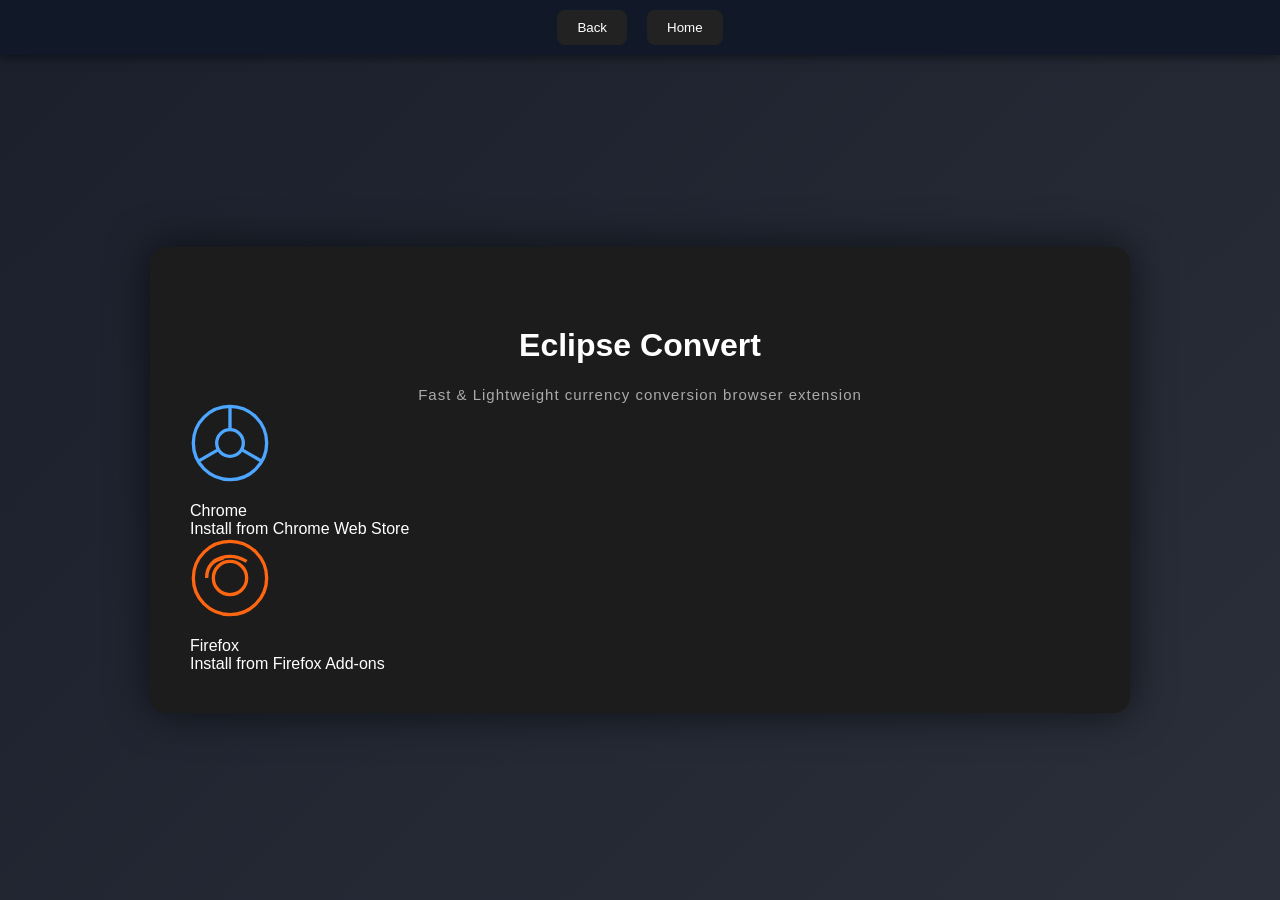
==== projects/eclipse-convert/index.html @ 8ef62cde "Added Eclipse Convert to Projects" ====
<!DOCTYPE html>
<html lang="en">
<head>
    <meta charset="UTF-8">

    <title>EclipsesDev - Eclipse Convert</title>

    <link rel="icon" href="/assets/img/favicon.ico" type="image/x-icon">
    <link rel="stylesheet" href="/assets/style.css">
    <link rel="stylesheet" href="/assets/project-panel/app.css">
    <link rel="stylesheet" href="/assets/eclipse-convert/app.css">
</head>
<body>

    <div class="container">

        <!-- Nav Bar -->
        <nav class="nav-bar">
            <a href="/projects/project-panel"><button>Back</button></a>
            <a href="/"><button>Home</button></a>
        </nav>

        <h1 style="text-align:center;margin-top:40px;">Eclipse Convert</h1>
        <p class="subtitle">Fast &amp; Lightweight currency conversion browser extension</p>

        <div class="projects-container">
            <!-- Chrome -->
            <a href="https://chromewebstore.google.com/detail/eclipseconvert/plnhnpjghfipmiedcndchghhjeemhldn?authuser=4&hl=en" target="_blank" style="text-decoration:none;color:inherit;">
                <div class="project-card">
                    <svg class="browser-icon" viewBox="0 0 48 48" xmlns="http://www.w3.org/2000/svg">
                        <circle cx="24" cy="24" r="22" fill="none" stroke="#4da6ff" stroke-width="2"/>
                        <circle cx="24" cy="24" r="8" fill="none" stroke="#4da6ff" stroke-width="2"/>
                        <line x1="24" y1="2" x2="24" y2="16" stroke="#4da6ff" stroke-width="2"/>
                        <line x1="4.8" y1="35" x2="17" y2="28" stroke="#4da6ff" stroke-width="2"/>
                        <line x1="43.2" y1="35" x2="31" y2="28" stroke="#4da6ff" stroke-width="2"/>
                    </svg>
                    <div class="project-title">Chrome</div>
                    <div class="project-desc">Install from Chrome Web Store</div>
                </div>
            </a>

            <!-- Firefox -->
            <a href="https://addons.mozilla.org/en-US/firefox/addon/eclipseconvert/" target="_blank" style="text-decoration:none;color:inherit;">
                <div class="project-card">
                    <svg class="browser-icon" viewBox="0 0 48 48" xmlns="http://www.w3.org/2000/svg">
                        <circle cx="24" cy="24" r="22" fill="none" stroke="#ff6611" stroke-width="2"/>
                        <circle cx="24" cy="24" r="10" fill="none" stroke="#ff6611" stroke-width="2"/>
                        <path d="M14 14 Q24 8 34 14" fill="none" stroke="#ff6611" stroke-width="2"/>
                        <path d="M10 24 Q10 14 20 12" fill="none" stroke="#ff6611" stroke-width="2"/>
                    </svg>
                    <div class="project-title">Firefox</div>
                    <div class="project-desc">Install from Firefox Add-ons</div>
                </div>
            </a>
        </div>

    </div>

</body>
</html>
---- assets/style.css ----
html {
  scroll-behavior: smooth;
}

body {
  margin: 0;
  padding: 0;
  background: linear-gradient(135deg, #1a1f2b, #2a2f3a);
  font-family: 'Segoe UI', Arial, sans-serif;
  color: white;
  display: flex;
  justify-content: center;
  align-items: center;
  min-height: 100vh;
}

.container {
  margin-top: 60px;
  background: #1c1c1c;
  padding: 40px;
  border-radius: 16px;
  width: 90%;
  max-width: 900px;
  box-shadow: 0 0 40px rgba(0, 0, 0, 0.6);
}

.title {
  text-align: center;
  font-size: 32px;
  font-weight: bold;
  margin-bottom: 5px;
}

.subtitle {
  text-align: center;
  font-size: 16px;
  color: #888;
  margin-bottom: 30px;
  letter-spacing: 1px;
}

#changelog {
  max-height: 600px;
  min-height: 400px;
  overflow-y: auto;
  padding-right: 20px;
  margin-right: -20px; 
}

#changelog::-webkit-scrollbar {
  width: 6px;
}

#changelog::-webkit-scrollbar-thumb {
  background: #333;
  border-radius: 4px;
}

.log-section { 
  background: #111; 
  padding: 20px;
  margin-bottom: 25px; 
  border-radius: 12px; 
  border: 2px solid #4da6ff; 
  box-shadow: 0 0 15px rgba(77,166,255,0.2);
}

.log-title {
  text-align: center;
  font-weight: bold;
  font-size: 20px;
  color: #4da6ff;
}

.log-project {
  text-align: center;
  font-weight: bold;
  font-size: 16px;
  margin-bottom: 20px;
  letter-spacing: 1px;
  color: #888;
}

.log-section ul {
  padding-left: 20px;
}

.log-section li {
  margin-bottom: 8px;
}

.nav-bar {
  position: fixed;
  top: 0;
  left: 0;
  width: 100%;
  display: flex;
  justify-content: center;
  gap: 20px;
  padding: 10px 0;
  background: #111827;
  z-index: 1000;
  box-shadow: 0 2px 10px rgba(0,0,0,0.5);
}

.nav-bar button {
  background: #222;
  color: #fff;
  border: none;
  padding: 10px 20px;
  border-radius: 8px;
  cursor: pointer;
  transition: all 0.2s;
}

.nav-bar button:hover {
  background: #4da6ff;
  color: #111;
}

.nav-bar button.active {
  background: #4da6ff;
  color: #111;
}

.home-link {
  color: #4da6ff;
  text-decoration: none;
  font-weight: bold;
  transition: color 0.5s;
}

.home-link:hover {
  color: #88c0ff;
  text-decoration: underline;
}

.home-icon {
  width: 50px;
  height: 50px;
  margin: 0 10px;
  transition: transform 0.2s;
  display: inline-block;
  vertical-align: middle;
}

.project-card {
  transition: transform 0.2s linear;
}

.project-card:hover {
  transform: scale(1.05);
}

.project-container {
  max-height: 250px;
  min-height: 350px;
  /* min-height: fit-content; */
  overflow-y: hidden;
  background: none;
  border-radius: 12px;
  border: 2px solid #4da6ff;
  box-shadow: 0 2px 8px #88c0ff;
  filter: blur(2.5px);
  transition: transform 0.5s ease-in-out, filter 0.5s ease-in-out, box-shadow 0.5s ease-in-out; 
  -ms-overflow-style: none; /* IE and Edge */
  scrollbar-width: none; /* Firefox */
}

.project-container::-webkit-scrollbar {
  display: none; /* Chrome, Edge and Safari */
}

.project-container:hover {
  transform: scale(1.05);
  filter: blur(0);
  box-shadow: 0 4px 12px #88c0ff;
}

.project-banner-container {
  width: auto;
  height: auto;
  position: relative;
  overflow: hidden;
  contain: paint;
  border-radius: 10px;
  -ms-overflow-style: none; /* IE and Edge */
  scrollbar-width: none; /* Firefox */
}

.project-banner-container::-webkit-scrollbar {
  display: none; /* Chrome, Edge and Safari */
}

.project-banner {
  width: 100%;
  height: 100%;
  object-fit: fill;
  transform: translate(0, 0);
  -ms-overflow-style: none; /* IE and Edge */
  scrollbar-width: none; /* Firefox */
}

.project-banner::-webkit-scrollbar {
  display: none; /* Chrome, Edge and Safari */
}

.project-banner:hover {
  animation: movingBanner 10s ease-in-out infinite;
}

@keyframes movingBanner { 
  0% { transform: translateY(0%); } 
  25% { transform: translateY(-5%); } 
  50% { transform: translateY(-15%); } 
  75% { transform: translateY(-25%); } 
  100% { transform: translateY(0%); } 
}
---- assets/eclipse-convert/app.css ----
.browser-icon {
  width: 80px;
  height: 80px;
  margin-bottom: 15px;
}

.project-desc a {
  color: #4da6ff;
  text-decoration: none;
}

.project-desc a:hover {
  text-decoration: underline;
}

.subtitle {
  text-align: center;
  font-size: 15px;
  color: #aaa;
  margin-bottom: 0;
}
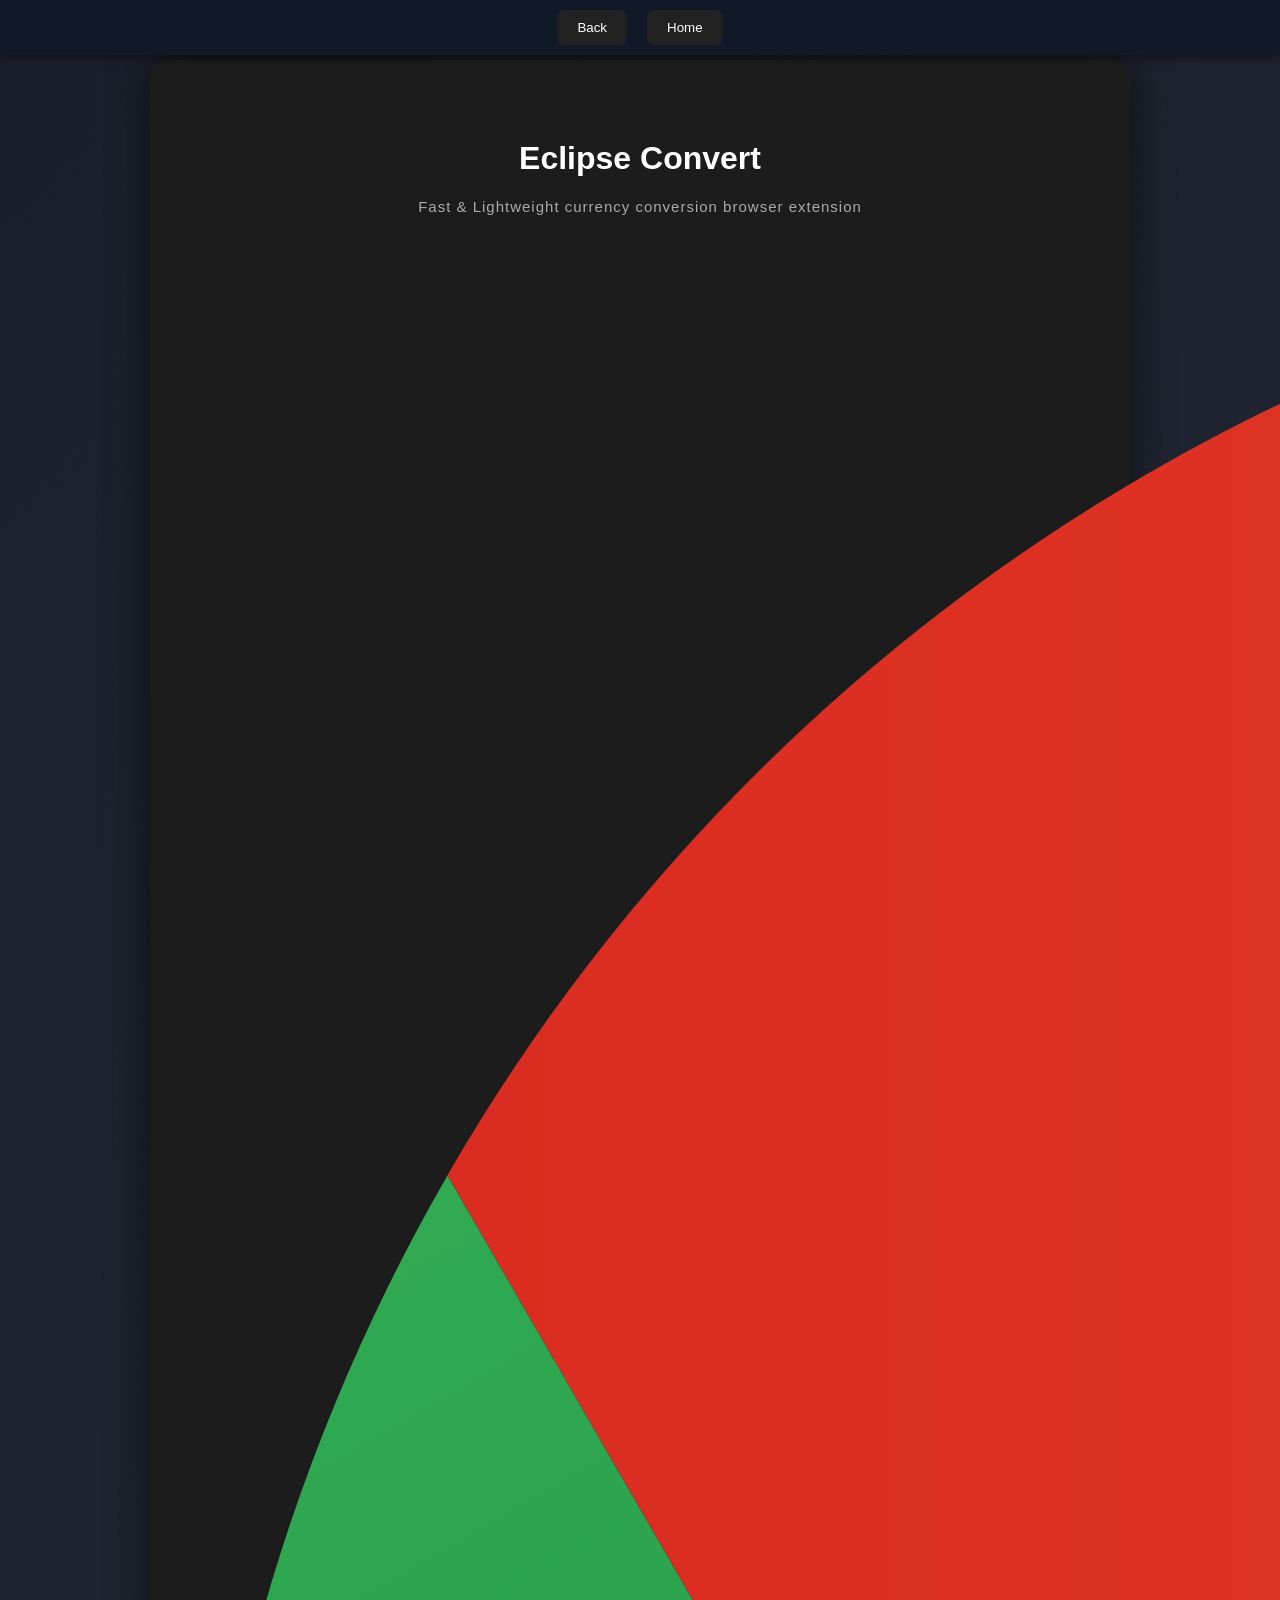
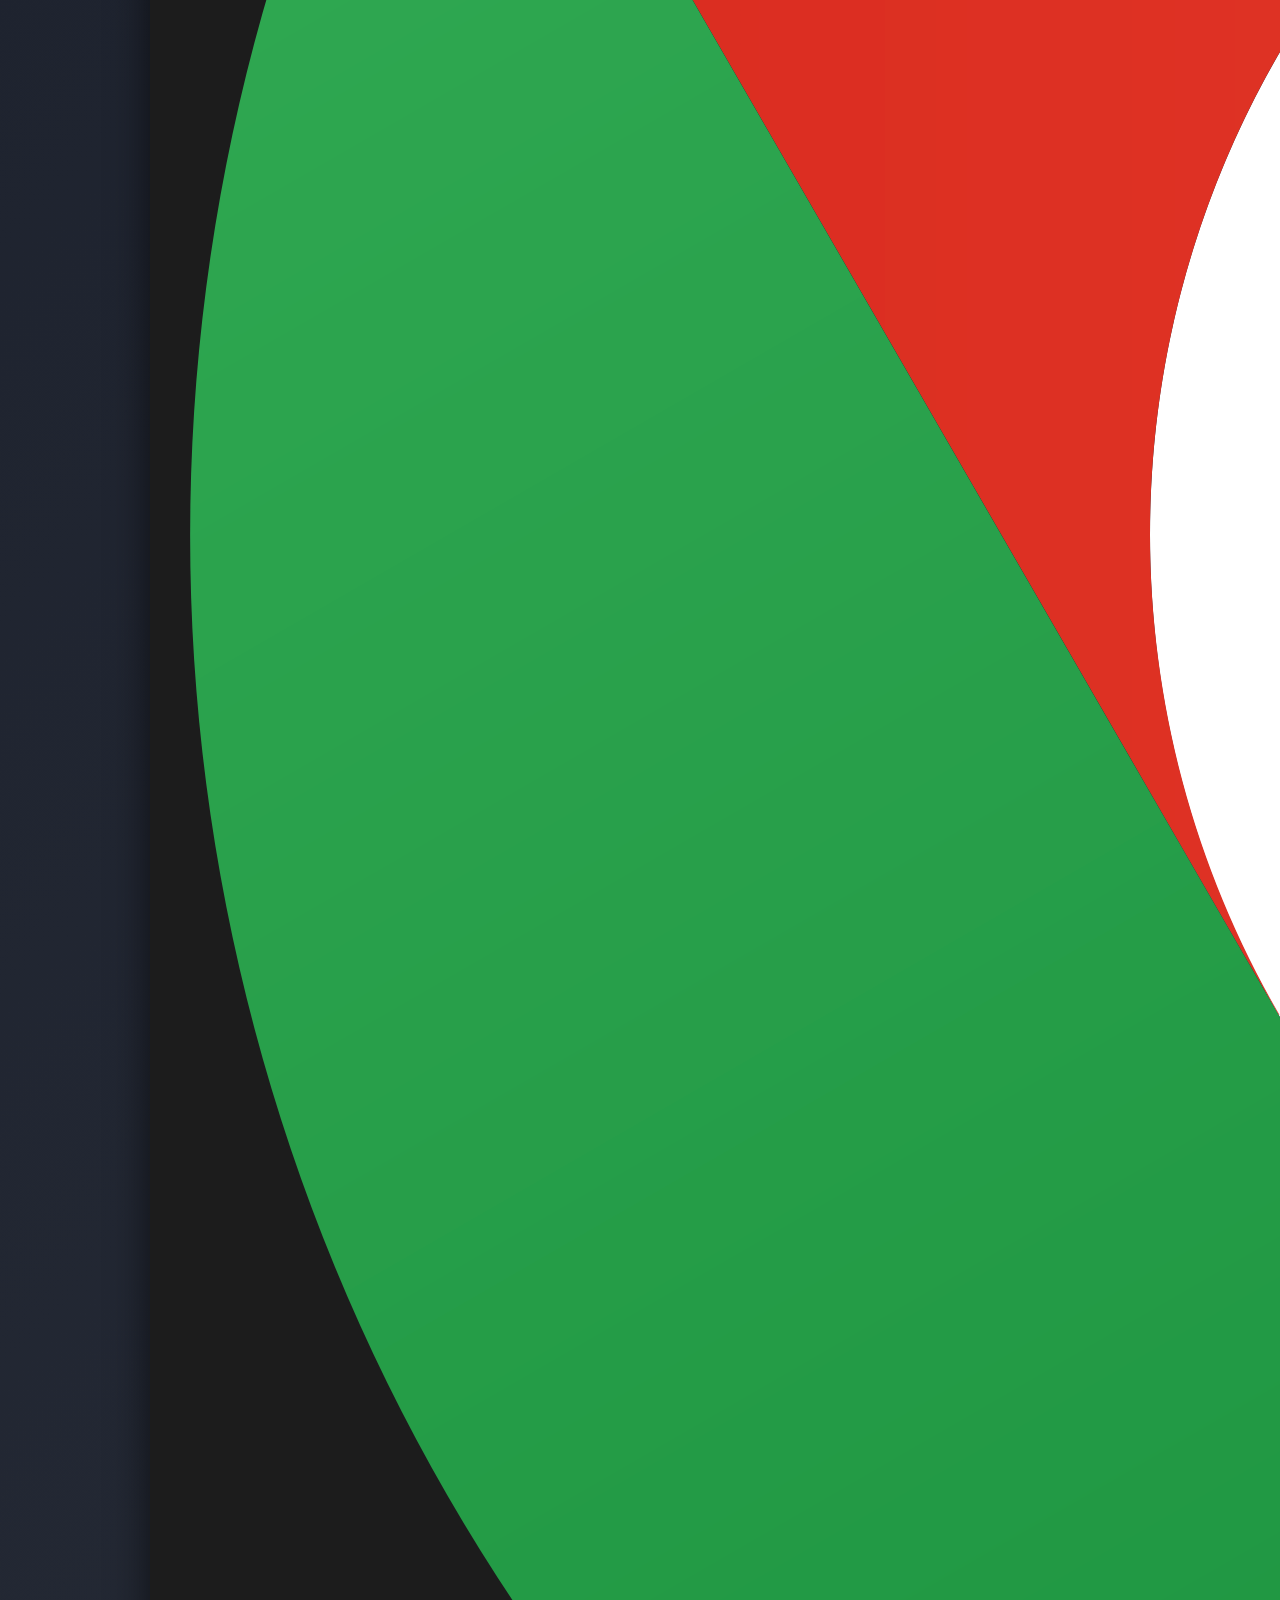
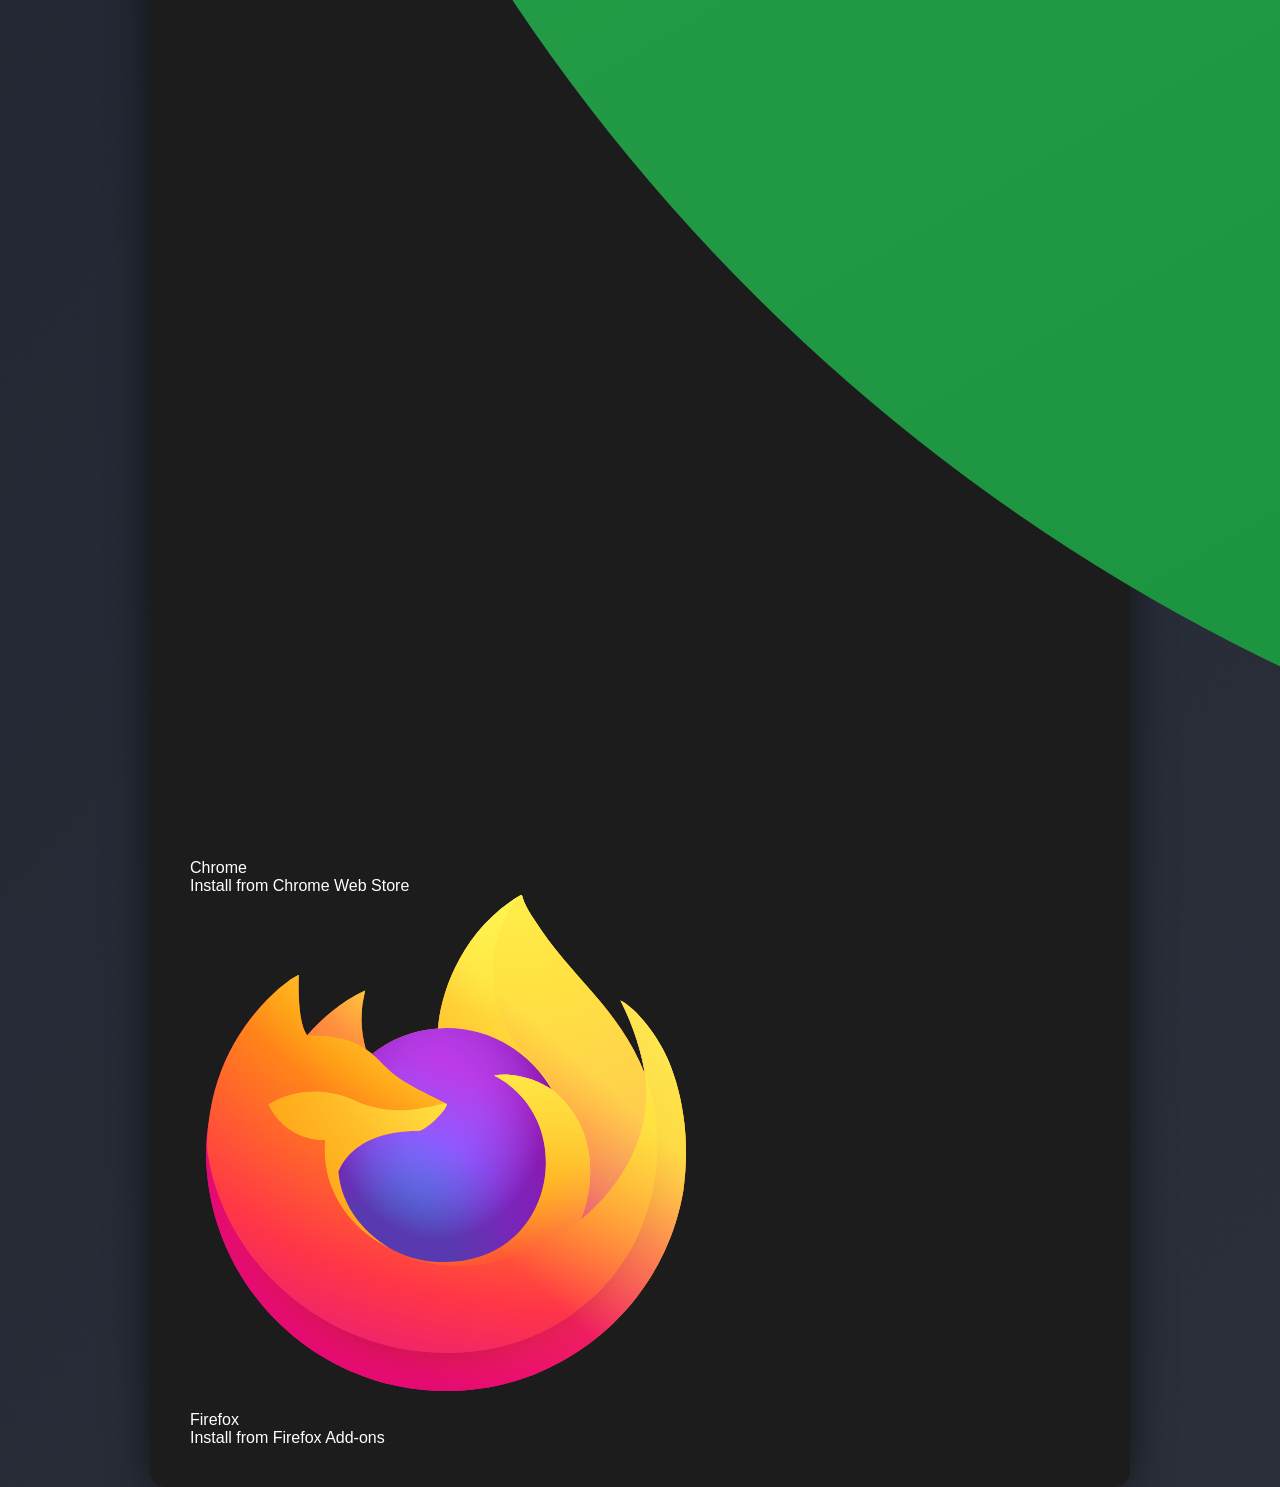
==== commit a47e41e0: "Updated Browser Icon in Eclipse Convert Project" ====
--- a/projects/eclipse-convert/index.html
+++ b/projects/eclipse-convert/index.html
@@ -27,13 +27,7 @@
             <!-- Chrome -->
             <a href="https://chromewebstore.google.com/detail/eclipseconvert/plnhnpjghfipmiedcndchghhjeemhldn?authuser=4&hl=en" target="_blank" style="text-decoration:none;color:inherit;">
                 <div class="project-card">
-                    <svg class="browser-icon" viewBox="0 0 48 48" xmlns="http://www.w3.org/2000/svg">
-                        <circle cx="24" cy="24" r="22" fill="none" stroke="#4da6ff" stroke-width="2"/>
-                        <circle cx="24" cy="24" r="8" fill="none" stroke="#4da6ff" stroke-width="2"/>
-                        <line x1="24" y1="2" x2="24" y2="16" stroke="#4da6ff" stroke-width="2"/>
-                        <line x1="4.8" y1="35" x2="17" y2="28" stroke="#4da6ff" stroke-width="2"/>
-                        <line x1="43.2" y1="35" x2="31" y2="28" stroke="#4da6ff" stroke-width="2"/>
-                    </svg>
+                    <img src="/assets/img/chrome.png" type="image/x-icon" alt="Chrome" class="project-icon">
                     <div class="project-title">Chrome</div>
                     <div class="project-desc">Install from Chrome Web Store</div>
                 </div>
@@ -42,12 +36,7 @@
             <!-- Firefox -->
             <a href="https://addons.mozilla.org/en-US/firefox/addon/eclipseconvert/" target="_blank" style="text-decoration:none;color:inherit;">
                 <div class="project-card">
-                    <svg class="browser-icon" viewBox="0 0 48 48" xmlns="http://www.w3.org/2000/svg">
-                        <circle cx="24" cy="24" r="22" fill="none" stroke="#ff6611" stroke-width="2"/>
-                        <circle cx="24" cy="24" r="10" fill="none" stroke="#ff6611" stroke-width="2"/>
-                        <path d="M14 14 Q24 8 34 14" fill="none" stroke="#ff6611" stroke-width="2"/>
-                        <path d="M10 24 Q10 14 20 12" fill="none" stroke="#ff6611" stroke-width="2"/>
-                    </svg>
+                    <img src="/assets/svg/firefox.svg" type="image/x-icon" alt="Firefox" class="project-icon">
                     <div class="project-title">Firefox</div>
                     <div class="project-desc">Install from Firefox Add-ons</div>
                 </div>
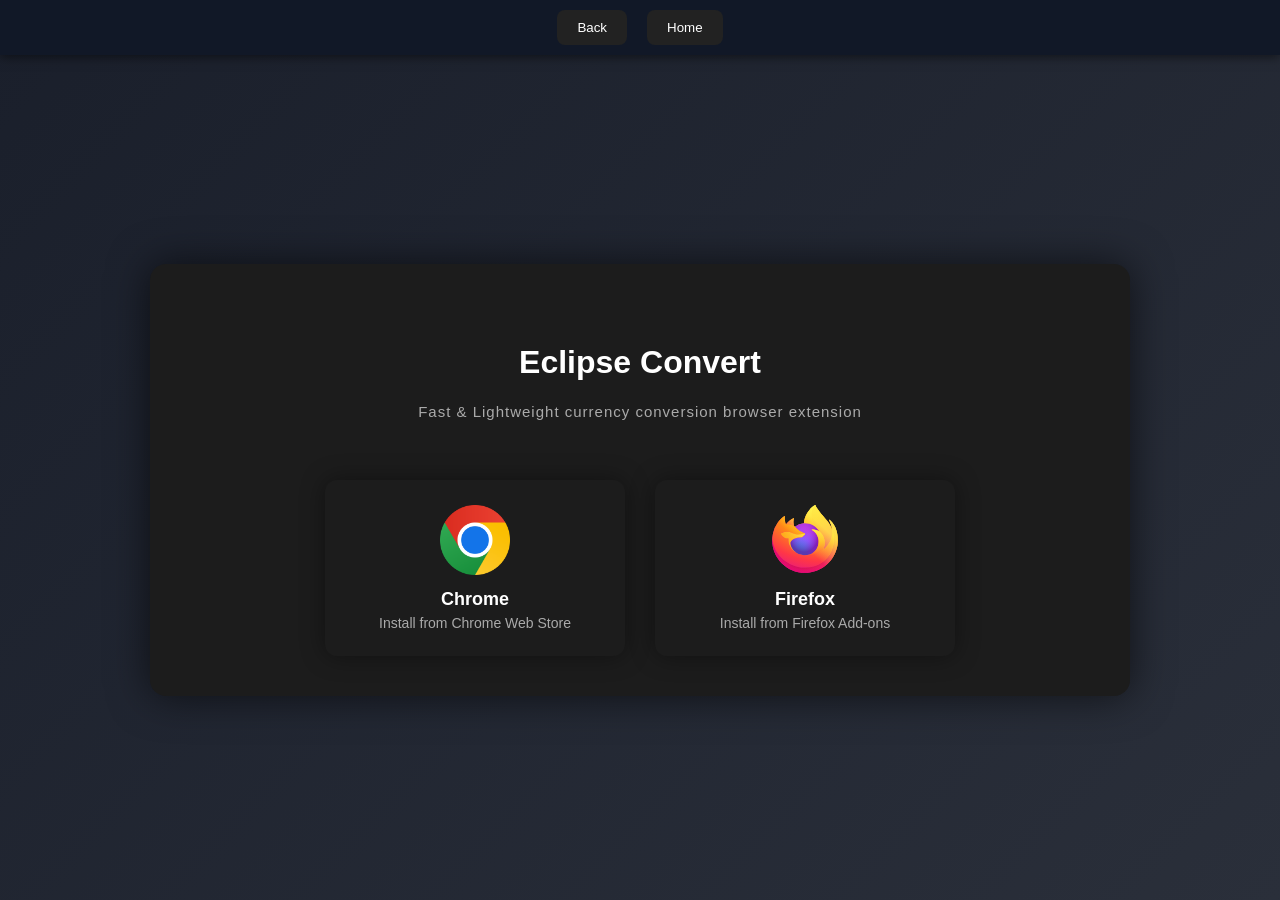
==== commit a8cb59bb: "fixed" ====
--- a/projects/eclipse-convert/index.html
+++ b/projects/eclipse-convert/index.html
@@ -7,7 +7,7 @@
 
     <link rel="icon" href="/assets/img/favicon.ico" type="image/x-icon">
     <link rel="stylesheet" href="/assets/style.css">
-    <link rel="stylesheet" href="/assets/project-panel/app.css">
+    <link rel="stylesheet" href="/assets/projects/app.css">
     <link rel="stylesheet" href="/assets/eclipse-convert/app.css">
 </head>
 <body>
@@ -16,7 +16,7 @@
 
         <!-- Nav Bar -->
         <nav class="nav-bar">
-            <a href="/projects/project-panel"><button>Back</button></a>
+            <a href="/projects/panel"><button>Back</button></a>
             <a href="/"><button>Home</button></a>
         </nav>
 
@@ -46,4 +46,4 @@
     </div>
 
 </body>
-</html>+</html>
--- a/assets/projects/app.css
+++ b/assets/projects/app.css
@@ -0,0 +1,39 @@
+.projects-container {
+  display: flex;
+  justify-content: center;
+  gap: 30px;
+  flex-wrap: wrap;
+  margin-top: 60px;
+}
+
+.project-card {
+  background: #1c1c1c;
+  padding: 25px;
+  width: 250px;
+  border-radius: 12px;
+  text-align: center;
+  cursor: pointer;
+  transition: 0.2s;
+  box-shadow: 0 0 25px rgba(0,0,0,0.4);
+}
+
+.project-card:hover {
+  transform: translateY(-5px);
+  box-shadow: 0 0 35px rgba(0,0,0,0.6);
+}
+
+.project-icon {
+  width: 70px;
+  margin-bottom: 10px;
+}
+
+.project-title {
+  font-size: 18px;
+  font-weight: bold;
+}
+
+.project-desc {
+  font-size: 14px;
+  color: #aaa;
+  margin-top: 5px;
+}
